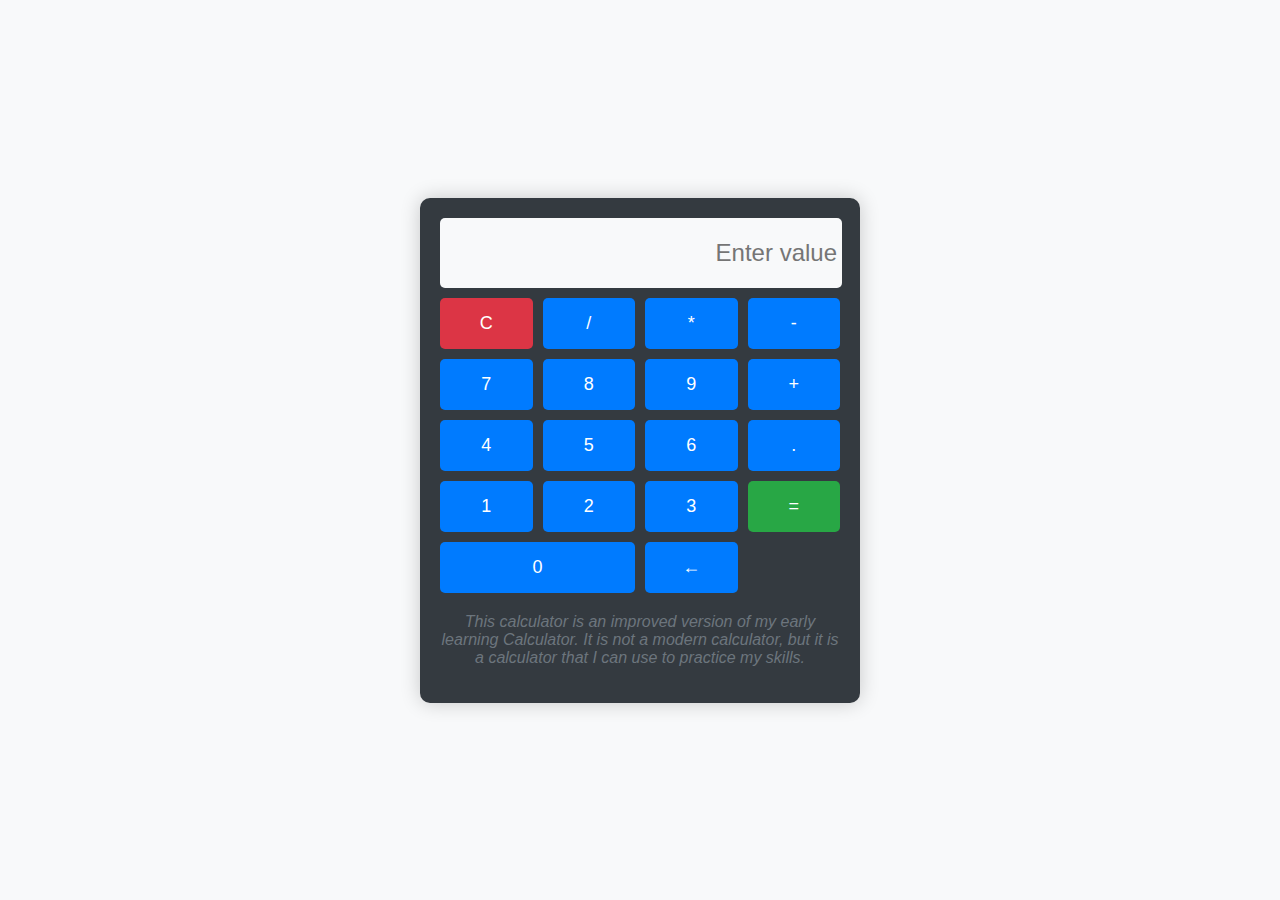
==== calculator/index.html @ da2b9203 "Adding a calculator page" ====
<!DOCTYPE html>
<html lang="en">
<head>
    <meta charset="UTF-8">
    <meta name="viewport" content="width=device-width, initial-scale=1.0">
    <title>Calculator</title>
    <style>
        :root {
            --primary-color: #007bff;
            --secondary-color: #6c757d;
            --success-color: #28a745;
            --danger-color: #dc3545;
            --light-color: #f8f9fa;
            --dark-color: #343a40;
        }

        body {
            font-family: 'Arial', sans-serif;
            background-color: var(--light-color);
            display: flex;
            justify-content: center;
            align-items: center;
            height: 100vh;
            margin: 0;
        }

        .calculator {
            background-color: var(--dark-color);
            border-radius: 10px;
            box-shadow: 0 0 20px rgba(0, 0, 0, 0.2);
            padding: 20px;
            width: 100%;
            max-width: 400px;
        }

        #display {
            width: 98%;
            height: 60px;
            font-size: 24px;
            text-align: right;
            margin-bottom: 10px;
            padding: 5px;
            border: none;
            background-color: var(--light-color);
            color: var(--dark-color);
            border-radius: 5px;
        }
        #display:focus {
            outline: none;
        }

        .buttons {
            display: grid;
            grid-template-columns: repeat(4, 1fr);
            gap: 10px;
        }

        button {
            padding: 15px;
            font-size: 18px;
            border: none;
            border-radius: 5px;
            cursor: pointer;
            transition: transform 0.1s, background-color 0.3s;
        }

        button:hover {
            transform: scale(1.05);
        }

        .number, .operator {
            background-color: var(--primary-color);
            color: white;
        }

        .clear {
            background-color: var(--danger-color);
            color: white;
        }

        .equals {
            background-color: var(--success-color);
            color: white;
        }

        .legacy-note {
            text-align: center;
            margin-top: 20px;
            font-style: italic;
            color: var(--secondary-color);
        }

        @media (max-width: 480px) {
            .calculator {
                width: 90%;
            }
        }
    </style>
</head>
<body>
    <div class="calculator">
        <input type="text" id="display" placeholder="Enter value" readonly>
        <div class="buttons">
            <button class="clear" onclick="clearDisplay()">C</button>
            <button class="operator" onclick="appendToDisplay('/')">/</button>
            <button class="operator" onclick="appendToDisplay('*')">*</button>
            <button class="operator" onclick="appendToDisplay('-')">-</button>
            <button class="number" onclick="appendToDisplay('7')">7</button>
            <button class="number" onclick="appendToDisplay('8')">8</button>
            <button class="number" onclick="appendToDisplay('9')">9</button>
            <button class="operator" onclick="appendToDisplay('+')">+</button>
            <button class="number" onclick="appendToDisplay('4')">4</button>
            <button class="number" onclick="appendToDisplay('5')">5</button>
            <button class="number" onclick="appendToDisplay('6')">6</button>
            <button class="operator" onclick="appendToDisplay('.')">.</button>
            <button class="number" onclick="appendToDisplay('1')">1</button>
            <button class="number" onclick="appendToDisplay('2')">2</button>
            <button class="number" onclick="appendToDisplay('3')">3</button>
            <button class="equals" onclick="calculate()">=</button>
            <button class="number" onclick="appendToDisplay('0')" style="grid-column: span 2;">0</button>
            <button class="operator" onclick="backspace()">←</button>
        </div>
        <p class="legacy-note">This calculator is an improved version of my early learning Calculator. It is not a modern calculator, but it is a calculator that I can use to practice my skills.</p>
    </div>

    <script>
        function appendToDisplay(value) {
            document.getElementById('display').value += value;
        }

        function clearDisplay() {
            document.getElementById('display').value = '';
        }

        function calculate() {
            try {
                document.getElementById('display').value = eval(document.getElementById('display').value);
            } catch (error) {
                document.getElementById('display').value = 'Error';
            }
        }

        function backspace() {
            let currentValue = document.getElementById('display').value;
            document.getElementById('display').value = currentValue.substr(0, currentValue.length - 1);
        }
    </script>
</body>
</html>
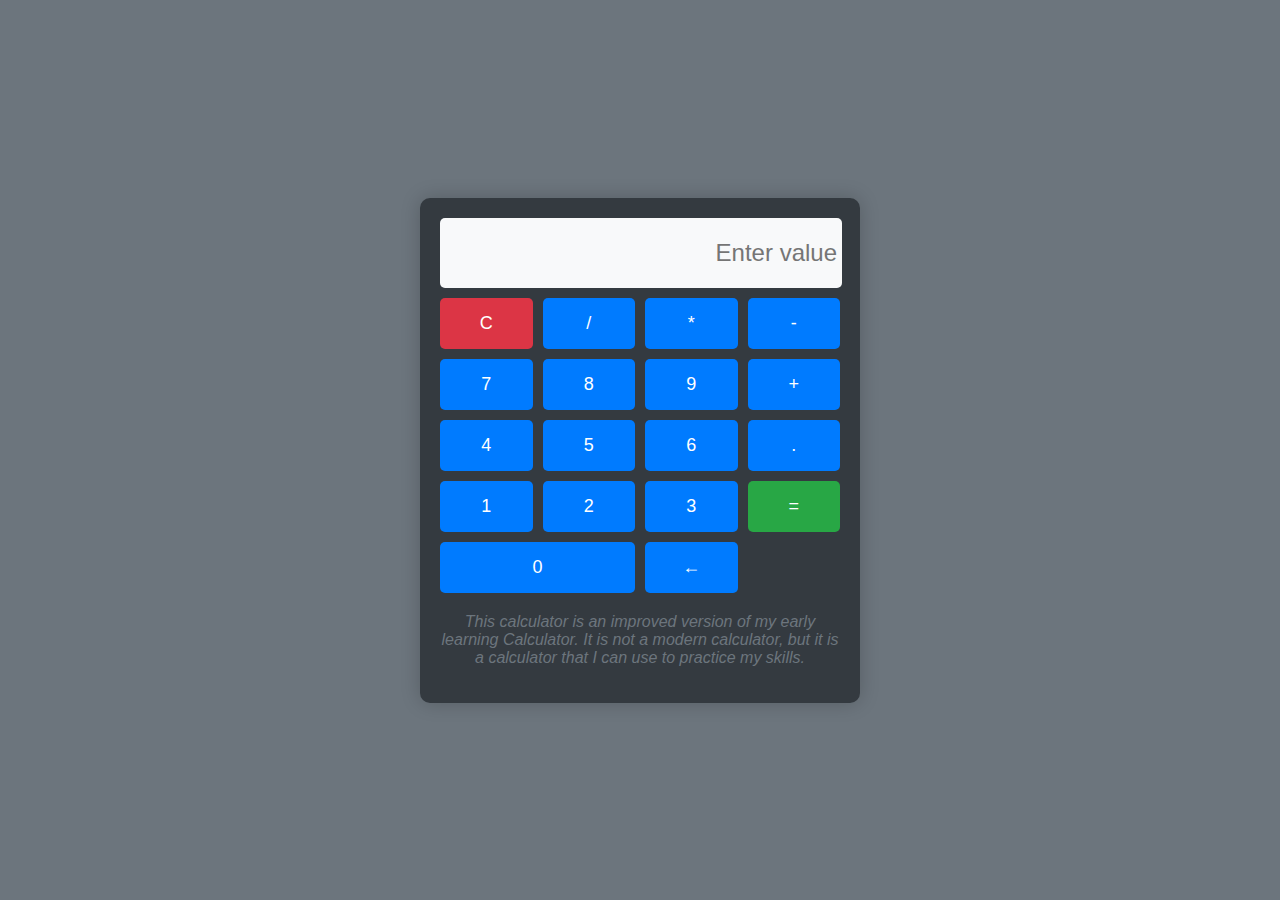
==== commit 2740fa83: "Update index.html" ====
--- a/calculator/index.html
+++ b/calculator/index.html
@@ -16,7 +16,7 @@
 
         body {
             font-family: 'Arial', sans-serif;
-            background-color: var(--light-color);
+            background-color: var(--secondary-color);
             display: flex;
             justify-content: center;
             align-items: center;
@@ -31,6 +31,7 @@
             padding: 20px;
             width: 100%;
             max-width: 400px;
+            box-shadow: 0 0 20px rgba(0, 0, 0, 0.2);
         }
 
         #display {
@@ -146,4 +147,4 @@
         }
     </script>
 </body>
-</html>+</html>
